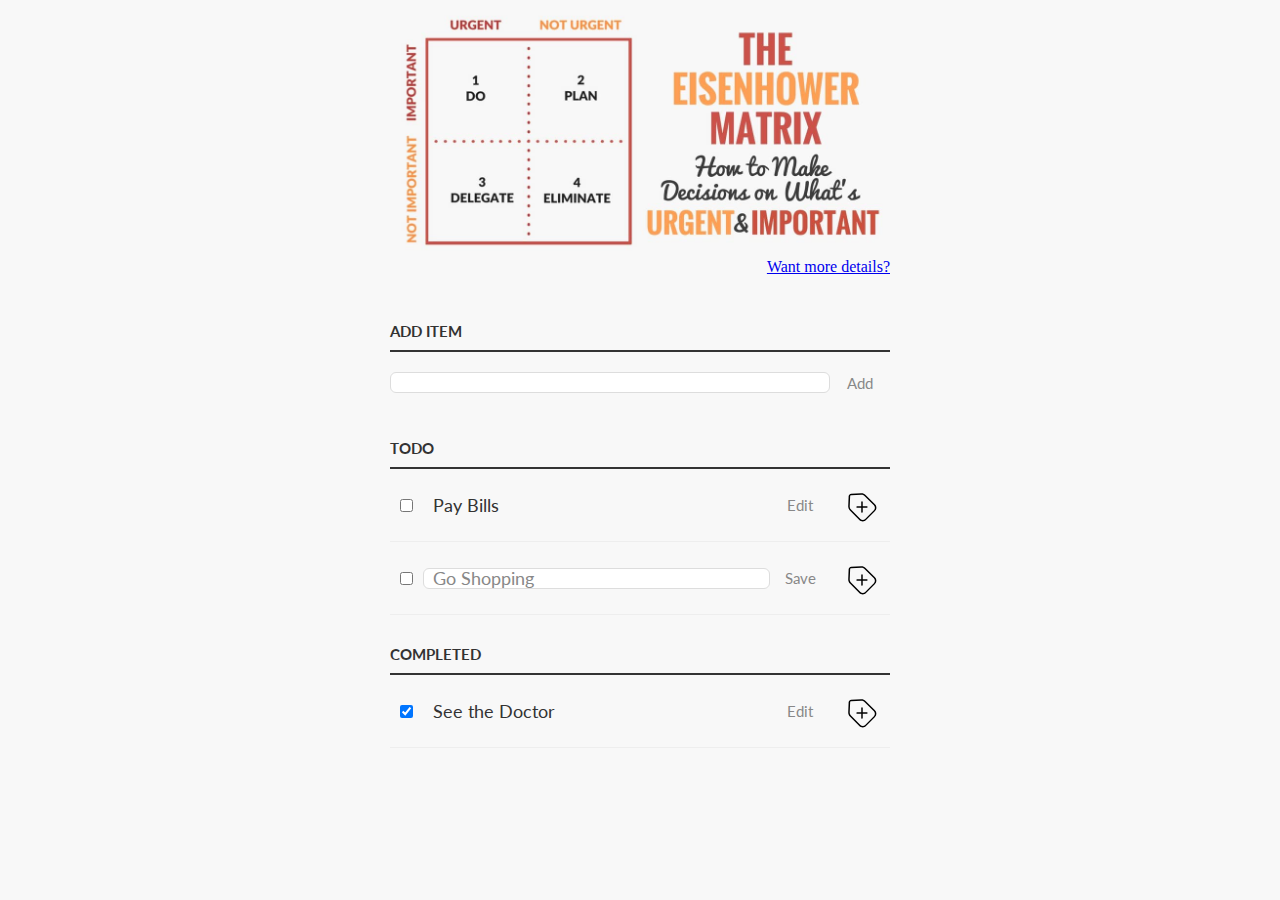
==== index.html @ ce949e5c "init: restart task" ====
<html>
<HEAD><title>Todo App</title>
<link href='https://fonts.googleapis.com/css?family=Lato:300,400,700' rel='stylesheet' type='text/css'>
<link rel="stylesheet" href="style.css" type="text/css" MEDIA="screen" charset="utf-8">
</HEAD>
<body>
<div class="aaa"><img src="./eisenhower-matrix.jpg"><a class='more_inf' href="https://goal-life.com/page/method/matrix-eisenhower">Want more details&quest;</a></div>
<div class="centered-main-page-element"><p id='topSectionForAddingElementToList'><label for="new-task">Add Item</label><div class="task-row-wrapper"><input id='new-task'class="task" type="text"><button>Add</button></div>
</p><h3>Todo</h3>
<ul id='incompleteTasks'>
<li><input type='checkbox'><label class="task">Pay Bills</label><input type="text" class="task"><button class="edit">Edit</button><button class="delete"><img src="./remove.svg"></button></li>
<li class="editMode"><input type="checkbox"><label class="task">Go Shopping</label><input type="text" value="Go Shopping" class="task"><button class='edit'>Save</button><button class="delete"><img src="./remove.svg"></button></li>
</ul><h3>Completed</h3><ul id="completed-tasks"><li><input type="checkbox" checked><label class="task">See the Doctor</label><input type="text" class="task"><button class="edit">Edit</button><button class="delete"><img src="./remove.svg"></button>
</li>
</ul>
</div>
<script type="text/javascript" SRC="app.js"></script>
</body>
</html>
---- style.css ----
/* Basic Style */
body {
    background-color: #f8f8f8;
    color: #333;
    font-family: Lato, sans-serif;
}
.aaa {
    width: 500px;
    margin: 0 auto;
    display: block;
    text-align: right;
}
.aaa img {
    width: 100%;
}
.aaa .more_inf {
    font-family: fantasy, cursive;
}

@media (max-width:768px) {
.aaa { text-align: center;
}
}
.centered-main-page-element {
    display: block;
    width: 500px;
    margin: 0 auto 0;
}
.task {
    width: 56%;
    display: inline-block;
    flex-grow: 1
}
.task-row-wrapper {
    display: flex;
}
ul {
    margin:0;
    padding: 0px;
}
li, h3 {
    list-style:none;
}
input,button{
    outline:none;
}
button {
    background: none;
    border: 0px;
    color: #888;
    font-size: 15px;
    width: 60px;
    font-family: Lato, sans-serif;
    cursor: pointer;
}
button:hover {
    color: #3a3A3a;
}
/* Heading */
h3,
label[for='new-task'] {
    color: #333;
    font-weight: 700;
    font-size: 15px;
    border-bottom: 2px solid #333;
    padding: 30px 0 10px;
    margin: 0;
    text-transform: uppercase;
}
input[type="text"] {
    margin: 0;
    font-size: 18px;
    line-height: 18px;
    height: 21px;
    padding: 0 9px;
    border: 1px solid #dDd;
    background: #FFF;
    border-radius: 6px;
    font-family: Lato, sans-serif;
    color: #888;
}
input[type="text"]:focus {
    color: #333;
}

/* New Task */
label[for='new-task'] {
    display: block;
    margin: 0 0 20px;
}
input#new-task {
    width: 318px;
}

/* Task list */
li {
    overflow: hidden;
    padding: 20px 0;
    border-bottom: 1px solid #eee;

    display: flex;
    justify-content: space-between;
    align-items: center;
}
li > * {
    vertical-align: middle;
}

li > input[type="checkbox"] {
    margin: 0 10px;
}
li > label {
    padding-left: 10px;
    box-sizing: border-box;
    font-size: 18px;
    width: 226px;
}
li >    input[type="text"] {
    width: 226px
}
button.delete img {
    height: 2em;
    transform: rotateZ(45deg);
    transition: transform 200ms ease-in;
}
button.delete img:hover {
    transform: rotateZ(0);
}

/* Completed */
ul#completed-tasks label {
    text-decoration: line-through
    color: #888;
}

/* Edit Task */
ul li input[type=text] {
    display:none
}

ul li.editMode input[type=text] {
    display:inline-block;
    width:224px
}

ul li.editMode label {
    display:none;
}
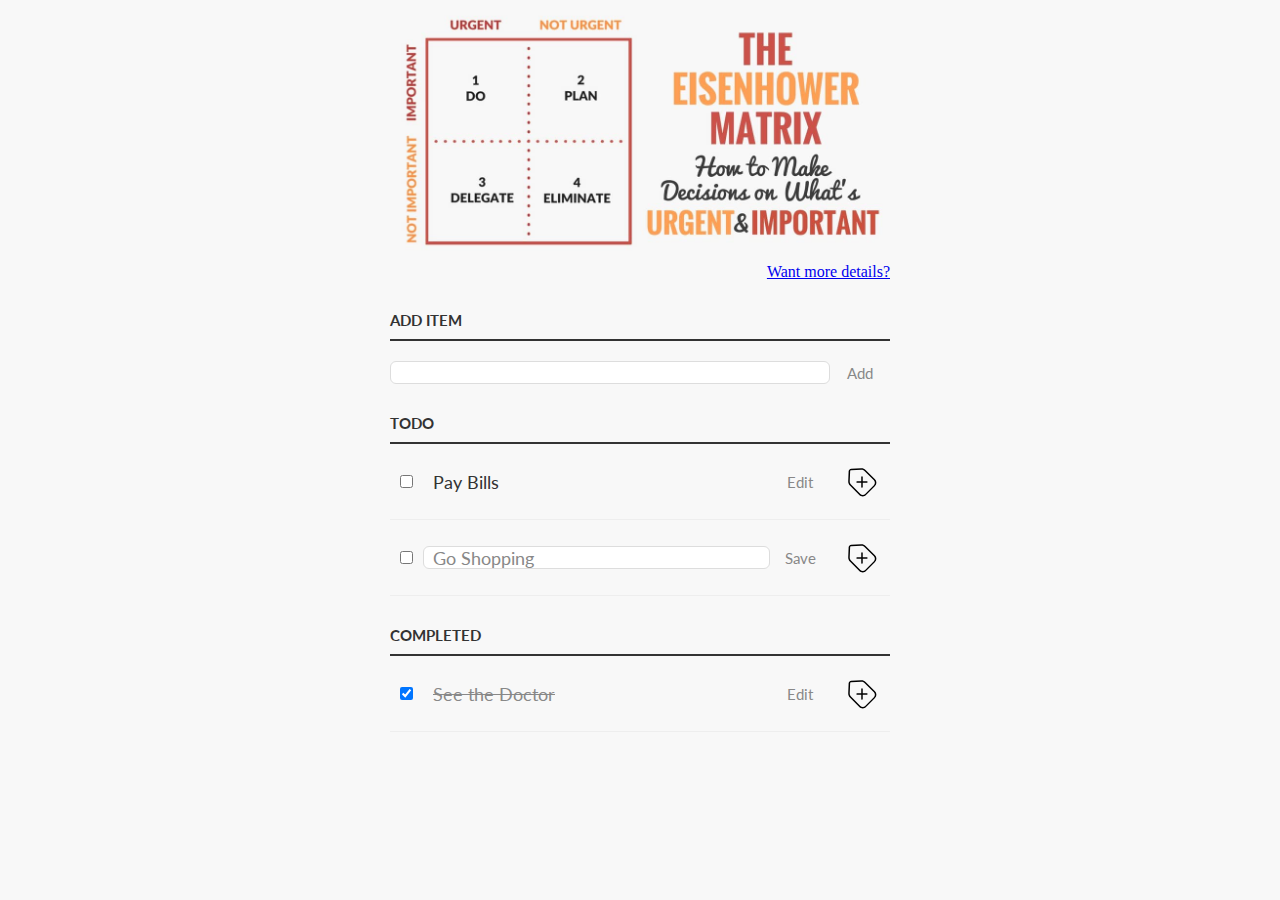
==== commit a17e43ce: "Merge branch 'clean-code-s1e1' of https://github.com/bogdanovich231/Todo into clean-code-s1e1" ====
--- a/index.html
+++ b/index.html
@@ -1,19 +1,65 @@
-<html>
-<HEAD><title>Todo App</title>
-<link href='https://fonts.googleapis.com/css?family=Lato:300,400,700' rel='stylesheet' type='text/css'>
-<link rel="stylesheet" href="style.css" type="text/css" MEDIA="screen" charset="utf-8">
-</HEAD>
+<!DOCTYPE html>
+<html lang="en">
+
+<head>
+    <meta charset="UTF-8">
+    <meta http-equiv="X-UA-Compatible" content="IE=edge">
+    <meta name="viewport" content="width=device-width, initial-scale=1.0">
+    <link href="https://fonts.googleapis.com/css?family=Lato:300,400,700" rel="stylesheet">
+    <link rel="stylesheet" href="style.css">
+    <title>Todo App</title>
+</head>
+
 <body>
-<div class="aaa"><img src="./eisenhower-matrix.jpg"><a class='more_inf' href="https://goal-life.com/page/method/matrix-eisenhower">Want more details&quest;</a></div>
-<div class="centered-main-page-element"><p id='topSectionForAddingElementToList'><label for="new-task">Add Item</label><div class="task-row-wrapper"><input id='new-task'class="task" type="text"><button>Add</button></div>
-</p><h3>Todo</h3>
-<ul id='incompleteTasks'>
-<li><input type='checkbox'><label class="task">Pay Bills</label><input type="text" class="task"><button class="edit">Edit</button><button class="delete"><img src="./remove.svg"></button></li>
-<li class="editMode"><input type="checkbox"><label class="task">Go Shopping</label><input type="text" value="Go Shopping" class="task"><button class='edit'>Save</button><button class="delete"><img src="./remove.svg"></button></li>
-</ul><h3>Completed</h3><ul id="completed-tasks"><li><input type="checkbox" checked><label class="task">See the Doctor</label><input type="text" class="task"><button class="edit">Edit</button><button class="delete"><img src="./remove.svg"></button>
-</li>
-</ul>
-</div>
-<script type="text/javascript" SRC="app.js"></script>
+    <header class="header_todo">
+        <img src="./eisenhower-matrix.jpg" alt="Header clean code">
+        <a class="header_todo_more" href="https://goal-life.com/page/method/matrix-eisenhower">
+            Want more details?
+        </a>
+    </header>
+    <section class="main">
+        <div id="main_task">
+            <label for="new-task">Add Item</label>
+            <div class="main_task_new">
+                <input id="new-task" class="task" type="text">
+                <button>Add</button>
+            </div>
+        </div>
+        <h3>Todo</h3>
+        <ul class="main_incomplete_tasks" id="incomplete_tasks">
+            <li>
+                <input type="checkbox">
+                <label class="task">Pay Bills</label>
+                <input type="text" class="task">
+                <button class="main_task_edit edit">Edit</button>
+                <button class="main_task_delete delete">
+                    <img src="./remove.svg" alt="Remove button">
+                </button>
+            </li>
+            <li class="main_edit_task">
+                <input type="checkbox">
+                <label class="task">Go Shopping</label>
+                <input type="text" value="Go Shopping" class="task">
+                <button class="main_task_edit edit">Save</button>
+                <button class="main_task_delete delete">
+                    <img src="./remove.svg" alt="Remove button">
+                </button>
+            </li>
+        </ul>
+        <h3>Completed</h3>
+        <ul class="main_complete_tasks" id="completed_tasks">
+            <li>
+                <input type="checkbox" checked>
+                <label class="task">See the Doctor</label>
+                <input type="text" class="task">
+                <button class="main_task_edit edit">Edit</button>
+                <button class="main_task_delete delete">
+                    <img src="./remove.svg" alt="Remove button">
+                </button>
+            </li>
+        </ul>
+    </section>
+    <script src="app.js"></script>
 </body>
+
 </html>--- a/style.css
+++ b/style.css
@@ -4,46 +4,59 @@
     color: #333;
     font-family: Lato, sans-serif;
 }
-.aaa {
+
+.header_todo {
     width: 500px;
     margin: 0 auto;
     display: block;
     text-align: right;
 }
-.aaa img {
+
+.header_todo img {
     width: 100%;
 }
-.aaa .more_inf {
+
+.header_todo_more {
     font-family: fantasy, cursive;
 }
 
 @media (max-width:768px) {
-.aaa { text-align: center;
+    .header_todo {
+        text-align: center;
+    }
 }
-}
-.centered-main-page-element {
+
+.main {
     display: block;
     width: 500px;
     margin: 0 auto 0;
 }
+
 .task {
     width: 56%;
     display: inline-block;
-    flex-grow: 1
+    flex-grow: 1;
 }
-.task-row-wrapper {
+
+.main_task_new {
     display: flex;
 }
+
 ul {
-    margin:0;
+    margin: 0;
     padding: 0px;
 }
-li, h3 {
-    list-style:none;
+
+li,
+h3 {
+    list-style: none;
 }
-input,button{
-    outline:none;
+
+input,
+button {
+    outline: none;
 }
+
 button {
     background: none;
     border: 0px;
@@ -53,12 +66,14 @@
     font-family: Lato, sans-serif;
     cursor: pointer;
 }
+
 button:hover {
     color: #3a3A3a;
 }
+
 /* Heading */
 h3,
-label[for='new-task'] {
+label[for="new-task"] {
     color: #333;
     font-weight: 700;
     font-size: 15px;
@@ -67,7 +82,8 @@
     margin: 0;
     text-transform: uppercase;
 }
-input[type="text"] {
+
+input {
     margin: 0;
     font-size: 18px;
     line-height: 18px;
@@ -79,16 +95,18 @@
     font-family: Lato, sans-serif;
     color: #888;
 }
-input[type="text"]:focus {
+
+input:focus {
     color: #333;
 }
 
 /* New Task */
-label[for='new-task'] {
+label[for="new-task"] {
     display: block;
     margin: 0 0 20px;
 }
-input#new-task {
+
+#new-task {
     width: 318px;
 }
 
@@ -102,47 +120,52 @@
     justify-content: space-between;
     align-items: center;
 }
-li > * {
+
+li>* {
     vertical-align: middle;
 }
 
-li > input[type="checkbox"] {
+input[type="checkbox"] {
     margin: 0 10px;
 }
-li > label {
+
+li>label {
     padding-left: 10px;
     box-sizing: border-box;
     font-size: 18px;
     width: 226px;
 }
-li >    input[type="text"] {
-    width: 226px
+
+li>input[type="text"] {
+    width: 226px;
 }
-button.delete img {
+
+.delete img {
     height: 2em;
     transform: rotateZ(45deg);
     transition: transform 200ms ease-in;
 }
-button.delete img:hover {
+
+.delete img:hover {
     transform: rotateZ(0);
 }
 
 /* Completed */
-ul#completed-tasks label {
-    text-decoration: line-through
+.main_complete_tasks label {
+    text-decoration: line-through;
     color: #888;
 }
 
 /* Edit Task */
-ul li input[type=text] {
-    display:none
+ul li input[type="text"] {
+    display: none;
 }
 
-ul li.editMode input[type=text] {
-    display:inline-block;
-    width:224px
+.main_edit_task input[type="text"] {
+    display: inline-block;
+    width: 224px;
 }
 
-ul li.editMode label {
-    display:none;
+.main_edit_task label {
+    display: none;
 }